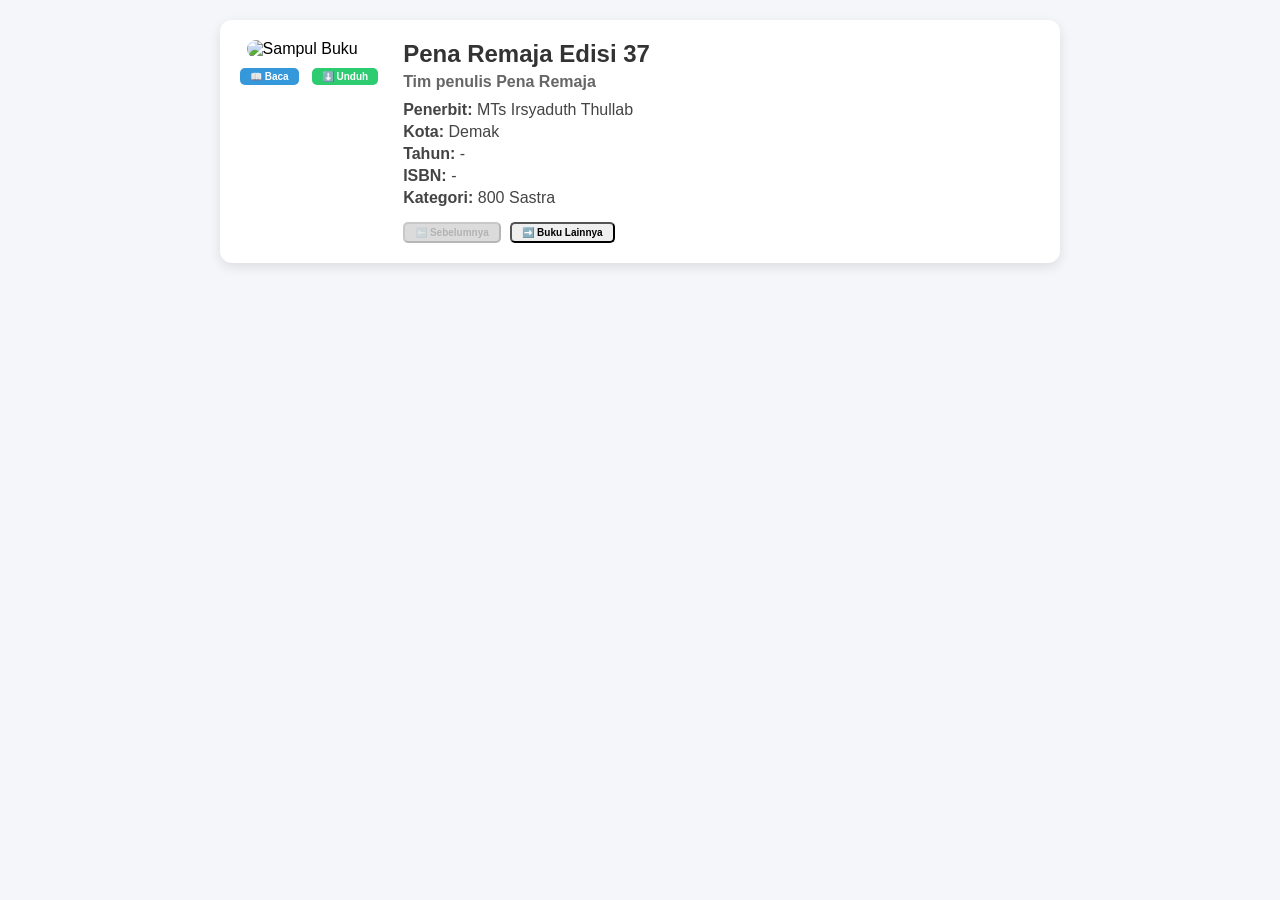
==== 1.html @ 8df78769 "Add files via upload" ====
<!DOCTYPE html>
<html lang="id">
<head>
    <meta charset="UTF-8">
    <meta name="viewport" content="width=device-width, initial-scale=1.0">
    <title>Detail Buku</title>

    <!-- CSS -->
    <link rel="stylesheet" href="style.css">
</head>
<body>

<div class="book-card">

    <!-- COVER + TOMBOL -->
    <div class="book-image">
     <img id="cover" src="" alt="Sampul Buku" style="display:none;">
        <div id="noCover">📚</div>

        <!-- tombol pindah ke sini -->
        <div class="book-actions">
            <a id="btnBaca" target="_blank" class="btn read">📖 Baca</a>
            <a id="btnUnduh" class="btn download">⬇️ Unduh</a>
        </div>
    </div>

    <!-- INFO -->
    <div class="book-info">
        <h2 id="judul">Memuat...</h2>
        <h4 id="penulis"></h4>
        <p><strong>Penerbit:</strong> <span id="penerbit"></span></p>
        <p><strong>Kota:</strong> <span id="kota"></span></p>
        <p><strong>Tahun:</strong> <span id="tahun"></span></p>
        <p><strong>ISBN:</strong> <span id="isbn"></span></p>
        <p><strong>Kategori:</strong> <span id="kategori"></span></p>

        <!-- tombol navigasi tetap di sini -->
        <div class="book-actions">
            <button id="btnPrev" class="btn nav">⬅️ Sebelumnya</button>
            <button id="btnNext" class="btn nav">➡️ Buku Lainnya</button>
        </div>
    </div>

</div>

<!-- SCRIPT -->
<script>
document.addEventListener("DOMContentLoaded", () => {

let dataRows = [];
let currentIndex = 1;

const btnNext = document.getElementById("btnNext");
const btnPrev = document.getElementById("btnPrev");

fetch('buku.csv')
  .then(res => res.text())
  .then(text => {
    dataRows = text.trim().split("\n");

    if (dataRows.length < 2) {
        console.error("CSV kosong");
        return;
    }

    tampilkanData(currentIndex);
    updateButtonState();
  });

function parseCSV(row) {
    return row.match(/(".*?"|[^",]+)(?=\s*,|\s*$)/g)
        .map(item => item.replace(/^"|"$/g, ''));
}

function tampilkanData(index) {
    const cols = parseCSV(dataRows[index]);

    document.getElementById("judul").innerText = cols[0] || "-";
    document.getElementById("penulis").innerText = cols[1] || "-";
    document.getElementById("penerbit").innerText = cols[2] || "-";
    document.getElementById("kota").innerText = cols[3] || "-";
    document.getElementById("tahun").innerText = cols[4] || "-";
    document.getElementById("isbn").innerText = cols[5] || "-";
    document.getElementById("kategori").innerText = cols[8] || "-";

    const cover = document.getElementById("cover");
    const noCover = document.getElementById("noCover");

        if (!cols[6] || cols[6].trim() === "") {
            cover.style.display = "none";
             noCover.style.display = "flex";
            } else {
                cover.style.display = "block";
                noCover.style.display = "none";
                 cover.src = cols[6];
                }
    document.getElementById("btnBaca").href = cols[7] || "#";
    document.getElementById("btnUnduh").href = cols[7] || "#";
}

function updateButtonState() {
    btnPrev.disabled = (currentIndex <= 1);
    btnNext.disabled = (currentIndex >= dataRows.length - 1);
}

// NEXT
btnNext.addEventListener("click", () => {
    currentIndex++;
    tampilkanData(currentIndex);
    updateButtonState();
});

// PREV
btnPrev.addEventListener("click", () => {
    currentIndex--;
    tampilkanData(currentIndex);
    updateButtonState();
});

});
</script>

</body>
</html>
---- style.css ----
body {
    font-family: Arial, sans-serif;
    background: #f4f6f9;
    margin: 0;
    padding: 20px;
}
button:disabled {
    background: #ccc !important;
    cursor: not-allowed;
    opacity: 0.7;
}

/* CARD */
.book-card {
    max-width: 800px;
    margin: auto;
    display: flex;
    gap: 20px;
    background: #fff;
    padding: 20px;
    border-radius: 12px;
    box-shadow: 0 4px 12px rgba(0,0,0,0.1);
    align-items: flex-start;
}

/* COVER */
.book-image img {
    width: 130px;
    border-radius: 10px;
    object-fit: cover;
    transition: 0.3s;
}

/* efek hover */
.book-image img:hover {
    transform: scale(1.05);
}

/* INFO */
.book-image {
    display: flex;
    flex-direction: column;
    align-items: center;
}

.book-image .book-actions {
    margin-top: 10px;
    display: flex;
    gap: 8px;
}
.book-info {
    flex: 1;
}

.book-info h2 {
    margin: 0;
    color: #333;
}

.book-info h4 {
    margin: 5px 0 10px;
    color: #666;
}

.book-info p {
    margin: 4px 0;
    color: #444;
}

/* TOMBOL */
.book-actions {
    margin-top: 15px;
}

.btn {
    display: inline-block;
    padding: 3px 10px;
    margin-right: 5px;
    border-radius: 5px;
    text-decoration: none;
    font-weight: bold;
    font-size: 10px;
    transition: 0.3s;
}

/* Baca */
.read {
    background: #3498db;
    color: white;
}

.read:hover {
    background: #2980b9;
}

/* Unduh */
.download {
    background: #2ecc71;
    color: white;
}

.download:hover {
    background: #27ae60;
}

/* RESPONSIVE */
@media (max-width: 600px) {
    .book-card {
        flex-direction: column;
        text-align: center;
    }

    .book-image img {
        width: 100px;
    }
}

#noCover {
    width: 100%;
    height: 250px; /* sesuaikan dengan tinggi cover */
    font-size: 100px; /* BESAR IKON */
    display: none;

    align-items: center;
    justify-content: center;

    background: #f0f0f0;
    border-radius: 10px;

    color: #999; /* biar tidak terlalu mencolok */
}
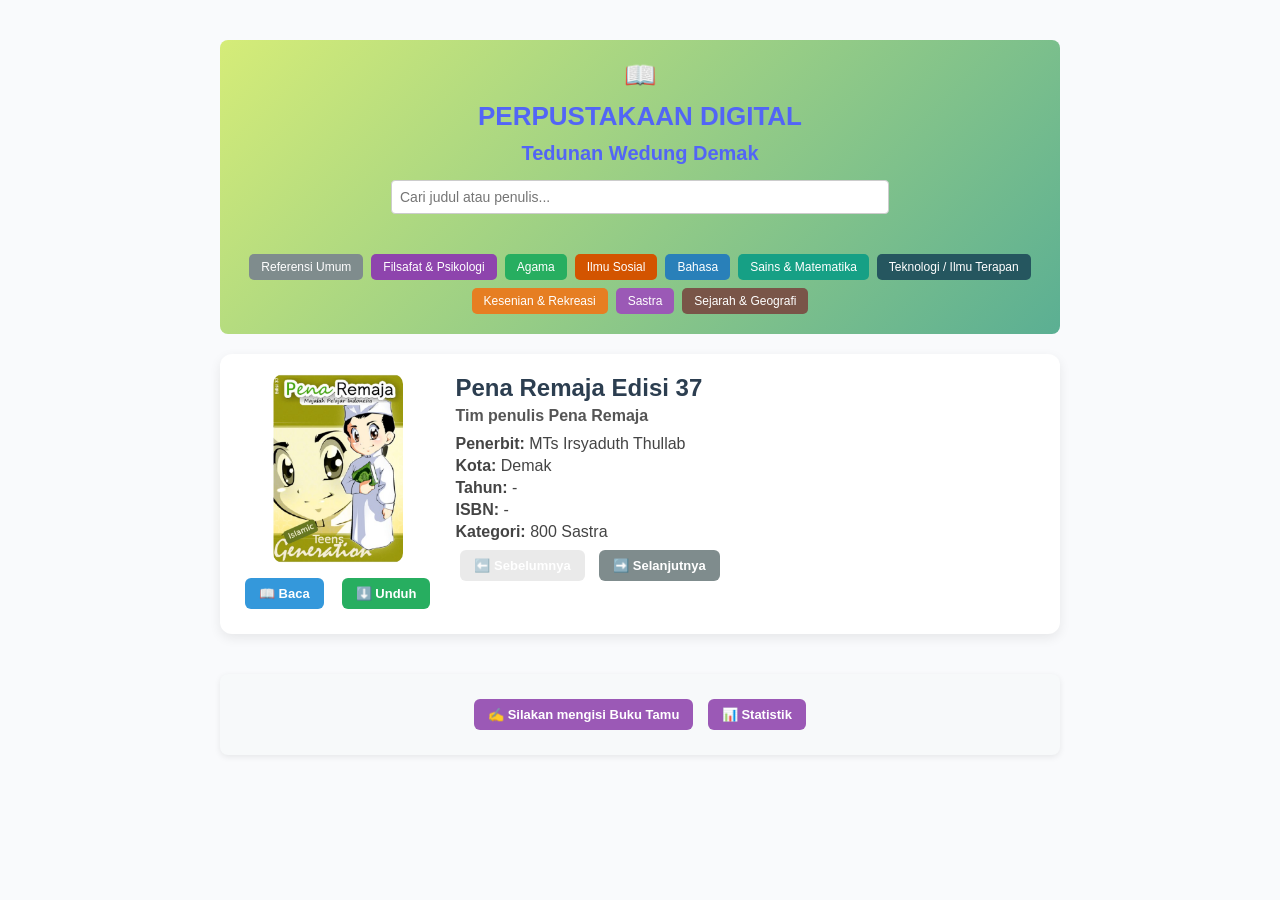
==== commit 3198e79f: "Create 1.html" ====
--- a/1.html
+++ b/1.html
@@ -2,29 +2,42 @@
 <html lang="id">
 <head>
     <meta charset="UTF-8">
-    <meta name="viewport" content="width=device-width, initial-scale=1.0">
-    <title>Detail Buku</title>
-
-    <!-- CSS -->
-    <link rel="stylesheet" href="style.css">
+    <meta name="viewport" content="width=device-width, initial-scale=1.0, user-scalable=yes">
+    <title>Perpus Tedunan - Perpustakaan Digital</title>
+<link rel="stylesheet" href="style.css">
 </head>
 <body>
+<header>
+    <div class="search-box">
+                <h1>📖</h1>
+        <h1>PERPUSTAKAAN DIGITAL</h1>
+        <h2>Tedunan Wedung Demak</h2>
+        <input type="text" id="searchInput" placeholder="Cari judul atau penulis..." autocomplete="off">
+    </div>
+    <div id="searchResults" class="search-results"></div>
+    <div class="category-buttons">
+        <button class="cat-btn" data-cat="Referensi Umum">Referensi Umum</button>
+        <button class="cat-btn" data-cat="Filsafat dan psikologi">Filsafat & Psikologi</button>
+        <button class="cat-btn" data-cat="Agama">Agama</button>
+        <button class="cat-btn" data-cat="Ilmu sosial">Ilmu Sosial</button>
+        <button class="cat-btn" data-cat="Bahasa">Bahasa</button>
+        <button class="cat-btn" data-cat="Sains dan matematika">Sains & Matematika</button>
+        <button class="cat-btn" data-cat="Teknologi atau Ilmu terapan">Teknologi / Ilmu Terapan</button>
+        <button class="cat-btn" data-cat="Kesenian dan rekreasi">Kesenian & Rekreasi</button>
+        <button class="cat-btn" data-cat="Sastra">Sastra</button>
+        <button class="cat-btn" data-cat="Sejarah dan geografi">Sejarah & Geografi</button>
+    </div>
+</header>
 
 <div class="book-card">
-
-    <!-- COVER + TOMBOL -->
     <div class="book-image">
-     <img id="cover" src="" alt="Sampul Buku" style="display:none;">
+        <img id="cover" src="" alt="Sampul Buku" style="display:none;">
         <div id="noCover">📚</div>
-
-        <!-- tombol pindah ke sini -->
         <div class="book-actions">
-            <a id="btnBaca" target="_blank" class="btn read">📖 Baca</a>
-            <a id="btnUnduh" class="btn download">⬇️ Unduh</a>
+            <a id="btnBaca" class="btn read">📖 Baca</a>
+            <a id="btnUnduh" class="btn download" target="_blank" rel="noopener noreferrer">⬇️ Unduh</a>
         </div>
     </div>
-
-    <!-- INFO -->
     <div class="book-info">
         <h2 id="judul">Memuat...</h2>
         <h4 id="penulis"></h4>
@@ -33,94 +46,403 @@
         <p><strong>Tahun:</strong> <span id="tahun"></span></p>
         <p><strong>ISBN:</strong> <span id="isbn"></span></p>
         <p><strong>Kategori:</strong> <span id="kategori"></span></p>
-
-        <!-- tombol navigasi tetap di sini -->
         <div class="book-actions">
             <button id="btnPrev" class="btn nav">⬅️ Sebelumnya</button>
-            <button id="btnNext" class="btn nav">➡️ Buku Lainnya</button>
+            <button id="btnNext" class="btn nav">➡️ Selanjutnya</button>
         </div>
     </div>
-
 </div>
 
-<!-- SCRIPT -->
+<!-- BLOK PDF VIEWER dengan iframe -->
+<div id="pdfViewer" class="viewer">
+    <div class="viewer-actions">
+        <button id="btnClosePdf" class="btn close">✖ Tutup PDF</button>
+    </div>
+    <iframe id="pdfFrame" src="" title="Pratinjau Buku" loading="lazy"></iframe>
+</div>
+
+<!-- BUKU TAMU dan Statistik -->
+<footer class="footer">
+    <button id="btnBukuTamu" class="btn guest">✍️ Silakan mengisi Buku Tamu</button>
+    <button id="btnStatistik" class="btn guest">📊 Statistik</button>
+
+    <!-- Viewer Buku Tamu -->
+    <div id="formViewer" class="viewer">
+        <div class="viewer-actions">
+            <button id="btnCloseForm" class="btn close">✖ Tutup Form</button>
+        </div>
+        <iframe src="https://docs.google.com/forms/d/e/1FAIpQLSd-VGoKrk3Hyn9VHav2KnN4BLO5ttCA20VjWQPlxSEllz5xbQ/viewform?embedded=true" width="100%" height="600px">Memuat Form Buku Tamu...</iframe>
+    </div>
+
+    <!-- Viewer Statistik -->
+    <div id="statsViewer" class="viewer">
+        <div class="viewer-actions">
+            <button id="btnCloseStats" class="btn close">✖ Tutup Statistik</button>
+        </div>
+        <iframe src="https://docs.google.com/spreadsheets/d/e/2PACX-1vQD_rDJXwTo8vJb1oFFuzSTnLA16jBnle2c97RkAjKmObAo6FHyE8nUs2PGRFQDLhjXtl-d4b1YgGBm/pubhtml?widget=true&amp;headers=false" width="100%" height="600px">Memuat Statistik...</iframe>
+    </div>
+</footer>
+
+
 <script>
+    (function(){
+        // ======================= GLOBAL =======================
+        let dataRows = [];          // seluruh baris CSV
+        let currentIndex = 1;       // index mulai dari 1 (0 adalah header)
+        const searchInput = document.getElementById("searchInput");
+        let currentPage = 1;
+        const rowsPerPage = 5;
+        let currentMatches = [];
+
+        // ========== FUNGSI KONVERSI URL GOOGLE DRIVE KE EMBED ==========
+        function getEmbedPdfUrl(originalUrl) {
+            if (!originalUrl || originalUrl === "#") return null;
+            let url = originalUrl.trim();
+            // Deteksi Google Drive (file/d/ atau open?id=)
+            let fileId = null;
+            const drivePattern1 = /drive\.google\.com\/file\/d\/([^\/]+)/;
+            const drivePattern2 = /drive\.google\.com\/open\?id=([^&]+)/;
+            const match1 = url.match(drivePattern1);
+            const match2 = url.match(drivePattern2);
+            if (match1) fileId = match1[1];
+            if (match2) fileId = match2[1];
+            
+            if (fileId) {
+                // Gunakan endpoint embed resmi tanpa notifikasi akses berlebihan (tetap butuh izin file public)
+                // Jika file private akan muncul permintaan akses, tapi itu di luar kendali kami.
+                // Namun format ini paling bersih untuk iframe.
+                return `https://drive.google.com/file/d/${fileId}/preview`;
+            }
+            
+            // Jika sudah berupa pdf biasa atau link raw, biarkan
+            if (url.toLowerCase().endsWith('.pdf') || url.includes('/preview')) {
+                return url;
+            }
+            // Cegah link aneh, fallback ke url asli (tetap dicoba)
+            return url;
+        }
+
+        // ========== PARSE CSV (handle kutip) ==========
+        function parseCSV(row) {
+            // regex sederhana untuk memisahkan kolom bertanda kutip
+            const matches = row.match(/(".*?"|[^",]+)(?=\s*,|\s*$)/g);
+            if (!matches) return [];
+            return matches.map(item => item.replace(/^"|"$/g, '').trim());
+        }
+
+        // ========== TAMPILKAN DATA BUKU KE CARD ==========
+        function tampilkanData(index) {
+            if (!dataRows.length || index >= dataRows.length || index < 1) return;
+            const cols = parseCSV(dataRows[index]);
+            if (cols.length < 7) return;
+
+            document.getElementById("judul").innerText = cols[0] || "Judul tidak tersedia";
+            document.getElementById("penulis").innerText = cols[1] || "-";
+            document.getElementById("penerbit").innerText = cols[2] || "-";
+            document.getElementById("kota").innerText = cols[3] || "-";
+            document.getElementById("tahun").innerText = cols[4] || "-";
+            document.getElementById("isbn").innerText = cols[5] || "-";
+            document.getElementById("kategori").innerText = cols[8] || "-";
+
+            const coverImg = document.getElementById("cover");
+            const noCoverDiv = document.getElementById("noCover");
+            const coverUrl = cols[6] ? cols[6].trim() : "";
+            
+            if (coverUrl && coverUrl !== "") {
+                coverImg.src = coverUrl;
+                coverImg.style.display = "block";
+                noCoverDiv.style.display = "none";
+                coverImg.onerror = () => {
+                    // jika cover gagal load, tampilkan placeholder
+                    coverImg.style.display = "none";
+                    noCoverDiv.style.display = "flex";
+                };
+            } else {
+                coverImg.style.display = "none";
+                noCoverDiv.style.display = "flex";
+            }
+
+            // URL file buku (PDF)
+            let fileUrl = cols[7] ? cols[7].trim() : "#";
+            // Tombol Baca (tanpa arah langsung, pakai event)
+            const btnBaca = document.getElementById("btnBaca");
+            const btnUnduh = document.getElementById("btnUnduh");
+            
+            // Simpan data-url di atribut untuk tombol baca & unduh
+            btnBaca.setAttribute("data-fileurl", fileUrl);
+            btnUnduh.href = fileUrl;   // unduh buka tab baru (target _blank sudah ada)
+            // Jika fileUrl kosong, disable style
+            if (!fileUrl || fileUrl === "#") {
+                btnBaca.style.opacity = "0.6";
+                btnUnduh.style.opacity = "0.6";
+                btnBaca.style.pointerEvents = "none";
+                btnUnduh.style.pointerEvents = "none";
+            } else {
+                btnBaca.style.opacity = "1";
+                btnUnduh.style.opacity = "1";
+                btnBaca.style.pointerEvents = "auto";
+                btnUnduh.style.pointerEvents = "auto";
+            }
+        }
+
+        // ========== RENDER TABEL HASIL PENCARIAN DENGAN PAGINATION ==========
+        function renderTable(matches) {
+            const resultsDiv = document.getElementById("searchResults");
+            resultsDiv.innerHTML = "";
+            currentMatches = matches;
+
+            if (matches.length === 0) {
+                resultsDiv.style.display = "block";
+                resultsDiv.innerHTML = "<p style='padding:15px;'>📭 Tidak ada hasil yang cocok</p>";
+                return;
+            }
+
+            resultsDiv.style.display = "block";
+            const start = (currentPage - 1) * rowsPerPage;
+            const end = start + rowsPerPage;
+            const paginated = matches.slice(start, end);
+
+            const table = document.createElement("table");
+            table.innerHTML = `<thead><tr><th>Judul Buku</th><th>Penulis</th><th>Tahun</th></tr></thead>`;
+            const tbody = document.createElement("tbody");
+
+            paginated.forEach(item => {
+                const cols = parseCSV(dataRows[item.index]);
+                const row = document.createElement("tr");
+                row.innerHTML = `
+                    <td>${escapeHtml(item.judul)}</td>
+                    <td>${escapeHtml(item.penulis)}</td>
+                    <td>${cols[4] || "-"}</td>
+                `;
+                row.addEventListener("click", (e) => {
+                    currentIndex = item.index;
+                    tampilkanData(currentIndex);
+                    updateButtonState();
+                    resultsDiv.style.display = "none";
+                    if (searchInput) searchInput.value = "";
+                    // scroll sedikit ke buku
+                    document.querySelector(".book-card")?.scrollIntoView({ behavior: "smooth", block: "start" });
+                });
+                tbody.appendChild(row);
+            });
+            table.appendChild(tbody);
+            resultsDiv.appendChild(table);
+
+            // Pagination controls
+            const paginationDiv = document.createElement("div");
+            paginationDiv.className = "pagination";
+            const prevBtn = document.createElement("button");
+            prevBtn.textContent = "⬅️ Sebelumnya";
+            prevBtn.disabled = currentPage === 1;
+            prevBtn.addEventListener("click", () => {
+                currentPage--;
+                renderTable(currentMatches);
+            });
+            const nextBtn = document.createElement("button");
+            nextBtn.textContent = "➡️ Berikutnya";
+            nextBtn.disabled = end >= matches.length;
+            nextBtn.addEventListener("click", () => {
+                currentPage++;
+                renderTable(currentMatches);
+            });
+            const pageInfo = document.createTextNode(` Halaman ${currentPage} `);
+            paginationDiv.appendChild(prevBtn);
+            paginationDiv.appendChild(pageInfo);
+            paginationDiv.appendChild(nextBtn);
+            resultsDiv.appendChild(paginationDiv);
+        }
+
+        function escapeHtml(str) {
+            if(!str) return "";
+            return str.replace(/[&<>]/g, function(m) {
+                if(m === '&') return '&amp;';
+                if(m === '<') return '&lt;';
+                if(m === '>') return '&gt;';
+                return m;
+            });
+        }
+
+        // ========== UPDATE STATUS TOMBOL PREV/NEXT ==========
+        function updateButtonState() {
+            const btnPrev = document.getElementById("btnPrev");
+            const btnNext = document.getElementById("btnNext");
+            if (btnPrev) btnPrev.disabled = (currentIndex <= 1);
+            if (btnNext) btnNext.disabled = (currentIndex >= dataRows.length - 1);
+        }
+
+        // ========== EVENT TOMBOL BACA (tanpa notif akses & iframe halus) ==========
+        function initReadButton() {
+            const btnBaca = document.getElementById("btnBaca");
+            const pdfViewer = document.getElementById("pdfViewer");
+            const pdfFrame = document.getElementById("pdfFrame");
+            const closePdf = document.getElementById("btnClosePdf");
+
+            btnBaca.addEventListener("click", (e) => {
+                e.preventDefault();
+                const rawUrl = btnBaca.getAttribute("data-fileurl");
+                if (!rawUrl || rawUrl === "#") {
+                    alert("Maaf, file buku belum tersedia atau link tidak valid.");
+                    return;
+                }
+                // Ubah ke embed friendly (khusus Google Drive)
+                const embedUrl = getEmbedPdfUrl(rawUrl);
+                if (!embedUrl) {
+                    alert("Link buku tidak dapat diproses.");
+                    return;
+                }
+                // Set iframe src & tampilkan viewer
+                pdfFrame.src = embedUrl;
+                pdfViewer.classList.add("show");
+                // scroll halus ke viewer
+                pdfViewer.scrollIntoView({ behavior: "smooth", block: "start" });
+            });
+
+            closePdf.addEventListener("click", () => {
+                pdfViewer.classList.remove("show");
+                pdfFrame.src = ""; // bersihkan iframe
+            });
+        }
+
+        // ========== TOMBOL UNDUH OTOMATIS TAB BARU (sudah pakai target _blank) ==========
+       // Buku Tamu
+function initGuestBook() {
+    const btnTamu = document.getElementById("btnBukuTamu");
+    const formViewer = document.getElementById("formViewer");
+    const closeForm = document.getElementById("btnCloseForm");
+    if (btnTamu && formViewer) {
+        btnTamu.addEventListener("click", () => {
+            formViewer.classList.add("show");
+            formViewer.scrollIntoView({ behavior: "smooth", block: "start" });
+        });
+        closeForm.addEventListener("click", () => {
+            formViewer.classList.remove("show");
+        });
+    }
+}
+
+// Statistik
+function initStats() {
+    const btnStats = document.getElementById("btnStatistik");
+    const statsViewer = document.getElementById("statsViewer");
+    const closeStats = document.getElementById("btnCloseStats");
+    if (btnStats && statsViewer) {
+        btnStats.addEventListener("click", () => {
+            statsViewer.classList.add("show");
+            statsViewer.scrollIntoView({ behavior: "smooth", block: "start" });
+        });
+        closeStats.addEventListener("click", () => {
+            statsViewer.classList.remove("show");
+        });
+    }
+}
+
+// Panggil fungsi saat halaman siap
 document.addEventListener("DOMContentLoaded", () => {
-
-let dataRows = [];
-let currentIndex = 1;
-
-const btnNext = document.getElementById("btnNext");
-const btnPrev = document.getElementById("btnPrev");
-
-fetch('buku.csv')
-  .then(res => res.text())
-  .then(text => {
-    dataRows = text.trim().split("\n");
-
-    if (dataRows.length < 2) {
-        console.error("CSV kosong");
-        return;
-    }
-
-    tampilkanData(currentIndex);
-    updateButtonState();
-  });
-
-function parseCSV(row) {
-    return row.match(/(".*?"|[^",]+)(?=\s*,|\s*$)/g)
-        .map(item => item.replace(/^"|"$/g, ''));
-}
-
-function tampilkanData(index) {
-    const cols = parseCSV(dataRows[index]);
-
-    document.getElementById("judul").innerText = cols[0] || "-";
-    document.getElementById("penulis").innerText = cols[1] || "-";
-    document.getElementById("penerbit").innerText = cols[2] || "-";
-    document.getElementById("kota").innerText = cols[3] || "-";
-    document.getElementById("tahun").innerText = cols[4] || "-";
-    document.getElementById("isbn").innerText = cols[5] || "-";
-    document.getElementById("kategori").innerText = cols[8] || "-";
-
-    const cover = document.getElementById("cover");
-    const noCover = document.getElementById("noCover");
-
-        if (!cols[6] || cols[6].trim() === "") {
-            cover.style.display = "none";
-             noCover.style.display = "flex";
-            } else {
-                cover.style.display = "block";
-                noCover.style.display = "none";
-                 cover.src = cols[6];
+    initGuestBook();
+    initStats();
+});
+
+
+        // ========== FILTER KATEGORI (dengan pagination) ==========
+        function initCategoryFilter() {
+            document.querySelectorAll(".cat-btn").forEach(btn => {
+                btn.addEventListener("click", () => {
+                    const kategoriTarget = btn.getAttribute("data-cat").toLowerCase();
+                    const resultsDiv = document.getElementById("searchResults");
+                    let matches = [];
+                    for (let i = 1; i < dataRows.length; i++) {
+                        const cols = parseCSV(dataRows[i]);
+                        const catBuku = (cols[8] || "").toLowerCase();
+                        if (catBuku.includes(kategoriTarget)) {
+                            matches.push({ index: i, judul: cols[0], penulis: cols[1] });
+                        }
+                    }
+                    if (matches.length > 0) {
+                        currentPage = 1;
+                        renderTable(matches);
+                    } else {
+                        resultsDiv.style.display = "block";
+                        resultsDiv.innerHTML = "<p>📌 Tidak ditemukan buku dalam kategori ini.</p>";
+                    }
+                    // sembunyikan card kalau perlu? tidak, biarkan buku terakhir tetap.
+                });
+            });
+        }
+
+        // ========== LOAD CSV DAN INISIALISASI ==========
+        fetch('buku.csv')
+            .then(res => {
+                if (!res.ok) throw new Error("CSV tidak ditemukan");
+                return res.text();
+            })
+            .then(text => {
+                dataRows = text.trim().split(/\r?\n/);
+                if (dataRows.length < 2) {
+                    console.warn("CSV hanya header atau kosong");
+                    document.getElementById("judul").innerText = "Data buku kosong";
+                    return;
                 }
-    document.getElementById("btnBaca").href = cols[7] || "#";
-    document.getElementById("btnUnduh").href = cols[7] || "#";
-}
-
-function updateButtonState() {
-    btnPrev.disabled = (currentIndex <= 1);
-    btnNext.disabled = (currentIndex >= dataRows.length - 1);
-}
-
-// NEXT
-btnNext.addEventListener("click", () => {
-    currentIndex++;
-    tampilkanData(currentIndex);
-    updateButtonState();
-});
-
-// PREV
-btnPrev.addEventListener("click", () => {
-    currentIndex--;
-    tampilkanData(currentIndex);
-    updateButtonState();
-});
-
-});
+                currentIndex = 1;
+                tampilkanData(currentIndex);
+                updateButtonState();
+                
+                // event navigasi next/prev
+                const btnNext = document.getElementById("btnNext");
+                const btnPrev = document.getElementById("btnPrev");
+                btnNext.addEventListener("click", () => {
+                    if (currentIndex < dataRows.length - 1) {
+                        currentIndex++;
+                        tampilkanData(currentIndex);
+                        updateButtonState();
+                    }
+                });
+                btnPrev.addEventListener("click", () => {
+                    if (currentIndex > 1) {
+                        currentIndex--;
+                        tampilkanData(currentIndex);
+                        updateButtonState();
+                    }
+                });
+                
+                // inisialisasi fitur lainnya
+                initReadButton();
+                initGuestBook();
+                initCategoryFilter();
+                
+                // Pencarian realtime
+                searchInput.addEventListener("input", (e) => {
+                    const keyword = e.target.value.toLowerCase().trim();
+                    const resultsDiv = document.getElementById("searchResults");
+                    if (!keyword) {
+                        resultsDiv.style.display = "none";
+                        tampilkanData(currentIndex);
+                        updateButtonState();
+                        return;
+                    }
+                    let matches = [];
+                    for (let i = 1; i < dataRows.length; i++) {
+                        const cols = parseCSV(dataRows[i]);
+                        const judul = (cols[0] || "").toLowerCase();
+                        const penulis = (cols[1] || "").toLowerCase();
+                        if (judul.includes(keyword) || penulis.includes(keyword)) {
+                            matches.push({ index: i, judul: cols[0], penulis: cols[1] });
+                        }
+                    }
+                    if (matches.length) {
+                        currentPage = 1;
+                        renderTable(matches);
+                    } else {
+                        resultsDiv.style.display = "block";
+                        resultsDiv.innerHTML = "<p>🔍 Tidak ada buku yang cocok</p>";
+                    }
+                });
+            })
+            .catch(err => {
+                console.error("Gagal memuat CSV:", err);
+                document.getElementById("judul").innerText = "Gagal memuat data buku";
+                document.getElementById("penulis").innerText = "Periksa file buku.csv";
+            });
+    })();
 </script>
-
 </body>
 </html>
-
-
--- a/style.css
+++ b/style.css
@@ -1,131 +1,317 @@
+/* RESET & GLOBAL */
 body {
     font-family: Arial, sans-serif;
-    background: #f4f6f9;
+    background: #f9fafc;
     margin: 0;
     padding: 20px;
-}
-button:disabled {
-    background: #ccc !important;
+    color: #333;
+}
+
+button:disabled,
+.btn.nav:disabled {
+    background: #ddd !important;
     cursor: not-allowed;
-    opacity: 0.7;
-}
-
-/* CARD */
+    opacity: 0.6;
+}
+
+/* HEADER  */
+header {
+    background: linear-gradient(135deg, #d5ec78, #5baf93);
+    color: #5265f6;
+    padding: 20px;
+    text-align: center;
+    border-radius: 8px;
+    margin-bottom: 20px;
+    max-width: 800px;
+    margin: 20px auto;
+}
+header h1 {
+    margin: 0 0 10px;
+    font-size: 26px;
+    font-weight: bold;
+}
+header h2 {
+    margin: 0 0 15px;
+    font-size: 20px;
+    font-weight: bold;
+}
+.search-box input {
+    padding: 8px;
+    width: 60%;
+    border-radius: 4px;
+    border: 1px solid #ccc;
+    font-size: 14px;
+}
+
+/* KATEGORI BUTTONS (warna sesuai permintaan) */
+.category-buttons {
+    margin-top: 15px;
+    display: flex;
+    flex-wrap: wrap;
+    justify-content: center;
+    gap: 8px;
+}
+.cat-btn {
+    padding: 6px 12px;
+    border: none;
+    border-radius: 5px;
+    cursor: pointer;
+    font-size: 12px;
+    transition: 0.3s;
+    color: #fff;
+}
+.cat-btn[data-cat="Referensi Umum"] { background: #7f8c8d; }
+.cat-btn[data-cat="Filsafat dan psikologi"] { background: #8e44ad; }
+.cat-btn[data-cat="Agama"] { background: #27ae60; }
+.cat-btn[data-cat="Ilmu sosial"] { background: #d35400; }
+.cat-btn[data-cat="Bahasa"] { background: #2980b9; }
+.cat-btn[data-cat="Sains dan matematika"] { background: #16a085; }
+.cat-btn[data-cat="Teknologi atau Ilmu terapan"] { background: #25565f; }
+.cat-btn[data-cat="Kesenian dan rekreasi"] { background: #e67e22; }
+.cat-btn[data-cat="Sastra"] { background: #9b59b6; }
+.cat-btn[data-cat="Sejarah dan geografi"] { background: #795548; }
+.cat-btn:hover {
+    filter: brightness(90%);
+}
+
+/* HASIL PENCARIAN - VERSI DITINGKATKAN */
+.search-results {
+    max-width: 900px;
+    margin: 20px auto;
+    background: #fff;
+    border-radius: 12px;
+    box-shadow: 0 4px 12px rgba(0,0,0,0.1);
+    overflow-x: auto;
+    display: block;
+}
+
+.search-results table {
+    width: 100%;
+    border-collapse: collapse;
+    min-width: 500px;
+}
+
+.search-results th {
+    background: #2c3e50;
+    color: white;
+    padding: 12px 10px;
+    font-size: 15px;
+    font-weight: 600;
+    text-align: center;
+}
+
+.search-results td {
+    padding: 12px 10px;
+    font-size: 14px;
+    color: #1e2a3a;
+    border-bottom: 1px solid #e2e8f0;
+}
+
+/* Zebra striping */
+.search-results tbody tr:nth-child(even) {
+    background-color: #f9fafb;
+}
+.search-results tbody tr:nth-child(odd) {
+    background-color: #ffffff;
+}
+
+/* Hover */
+.search-results tbody tr:hover {
+    background-color: #eef2f7;
+    cursor: pointer;
+}
+
+/* Pagination */
+.pagination {
+    margin-top: 15px;
+    text-align: center;
+    padding: 10px;
+}
+.pagination button {
+    background-color: #2c3e50;
+    color: white;
+    border: none;
+    padding: 6px 14px;
+    margin: 0 4px;
+    border-radius: 6px;
+    font-weight: bold;
+    cursor: pointer;
+}
+.pagination button:disabled {
+    background-color: #b0bec5;
+    cursor: not-allowed;
+}
+
+/* CARD BUKU UTAMA */
 .book-card {
     max-width: 800px;
     margin: auto;
     display: flex;
     gap: 20px;
-    background: #fff;
+    background: #ffffff;
     padding: 20px;
     border-radius: 12px;
-    box-shadow: 0 4px 12px rgba(0,0,0,0.1);
+    box-shadow: 0 4px 12px rgba(0,0,0,0.08);
     align-items: flex-start;
 }
 
-/* COVER */
+/* COVER & NO COVER */
+.book-image {
+    display: flex;
+    flex-direction: column;
+    align-items: center;
+}
 .book-image img {
     width: 130px;
     border-radius: 10px;
     object-fit: cover;
     transition: 0.3s;
 }
-
-/* efek hover */
 .book-image img:hover {
     transform: scale(1.05);
 }
-
-/* INFO */
-.book-image {
-    display: flex;
-    flex-direction: column;
+#noCover {
+    width: 130px;
+    height: 180px;
+    font-size: 70px;
+    display: flex;
     align-items: center;
-}
-
+    justify-content: center;
+    background: #f0f3f5;
+    border-radius: 10px;
+    color: #aaa;
+}
 .book-image .book-actions {
     margin-top: 10px;
     display: flex;
     gap: 8px;
 }
+
+/* INFO BUKU */
 .book-info {
     flex: 1;
 }
-
 .book-info h2 {
     margin: 0;
-    color: #333;
-}
-
+    color: #2c3e50;
+}
 .book-info h4 {
     margin: 5px 0 10px;
-    color: #666;
-}
-
+    color: #555;
+}
 .book-info p {
     margin: 4px 0;
     color: #444;
 }
 
-/* TOMBOL */
-.book-actions {
-    margin-top: 15px;
-}
-
+/* TOMBOL UMUM (Baca, Unduh, Navigasi) */
 .btn {
     display: inline-block;
-    padding: 3px 10px;
-    margin-right: 5px;
-    border-radius: 5px;
+    padding: 8px 14px;
+    margin: 5px;
+    border-radius: 6px;
     text-decoration: none;
     font-weight: bold;
-    font-size: 10px;
+    font-size: 13px;
     transition: 0.3s;
-}
-
-/* Baca */
+    border: none;
+    cursor: pointer;
+}
 .read {
     background: #3498db;
-    color: white;
-}
-
+    color: #fff;
+}
 .read:hover {
     background: #2980b9;
 }
-
-/* Unduh */
 .download {
-    background: #2ecc71;
-    color: white;
-}
-
+    background: #27ae60;
+    color: #fff;
+}
 .download:hover {
-    background: #27ae60;
-}
-
-/* RESPONSIVE */
+    background: #1e8449;
+}
+.nav {
+    background: #7f8c8d;
+    color: #fff;
+}
+.nav:hover:not(:disabled) {
+    background: #6c7a7a;
+}
+.close {
+    background: #e74c3c;
+    color: #fff;
+}
+.close:hover {
+    background: #c0392b;
+}
+.guest {
+    background: #9b59b6;
+    color: #fff;
+}
+.guest:hover {
+    background: #8e44ad;
+}
+
+/* VIEWER PDF & FORM (muncul dengan fade) */
+.viewer {
+    max-width: 800px;
+    margin: 20px auto;
+    display: none;          /* default tersembunyi */
+    background: #fff;
+    border-radius: 12px;
+    box-shadow: 0 4px 20px rgba(0,0,0,0.15);
+    overflow: hidden;
+    transition: opacity 0.3s ease;
+    opacity: 0;
+}
+.viewer.show {
+    display: block;        /* tampilkan saat kelas show ditambahkan */
+    opacity: 1;
+}
+.viewer-actions {
+    text-align: right;
+    padding: 10px;
+    background: #f5f7fa;
+    border-bottom: 1px solid #ddd;
+}
+.viewer iframe {
+    width: 100%;
+    height: 70vh;
+    min-height: 450px;
+    border: none;
+    display: block;
+}
+
+/* FOOTER & BUKU TAMU */
+.footer {
+    max-width: 800px;
+    margin: 40px auto;
+    text-align: center;
+    padding: 20px;
+    background: #f7f9fa;
+    border-radius: 8px;
+    box-shadow: 0 2px 6px rgba(0,0,0,0.08);
+}
+
+/* RESPONSIVE (mobile) */
 @media (max-width: 600px) {
     .book-card {
         flex-direction: column;
         text-align: center;
-    }
-
-    .book-image img {
+        align-items: center;
+    }
+    .book-image img, #noCover {
         width: 100px;
-    }
-}
-
-#noCover {
-    width: 100%;
-    height: 250px; /* sesuaikan dengan tinggi cover */
-    font-size: 100px; /* BESAR IKON */
-    display: none;
-
-    align-items: center;
-    justify-content: center;
-
-    background: #f0f0f0;
-    border-radius: 10px;
-
-    color: #999; /* biar tidak terlalu mencolok */
-}+        height: auto;
+    }
+    .book-image .book-actions {
+        justify-content: center;
+    }
+    .viewer iframe {
+        height: 55vh;
+    }
+    .search-box input {
+        width: 85%;
+    }
+}
